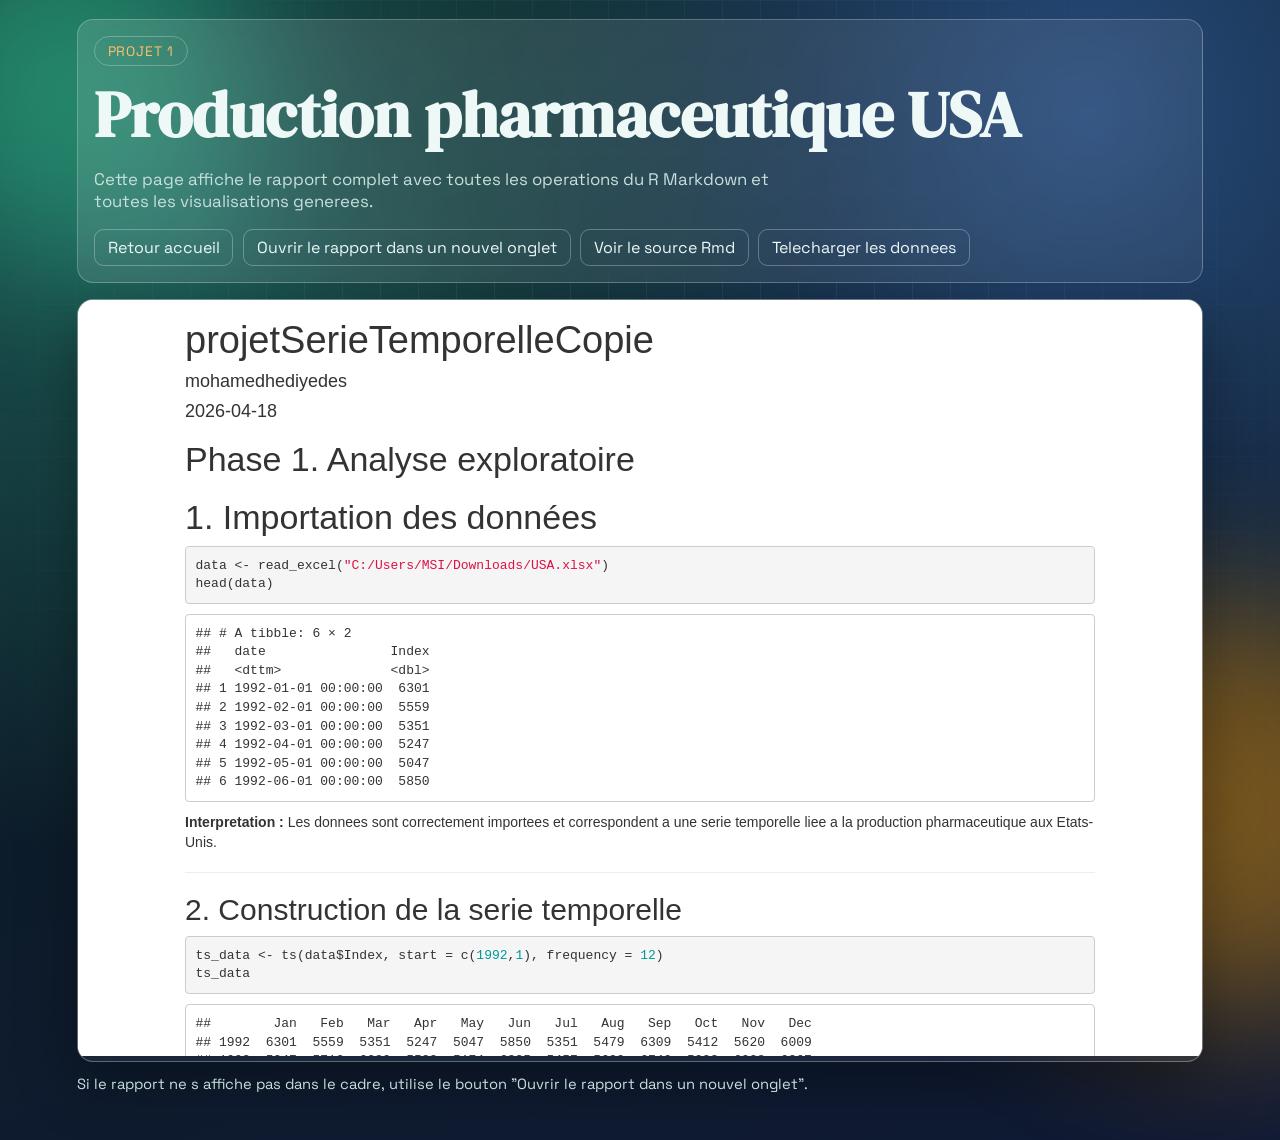
==== projet1-page.html @ 1b98b116 "first commit" ====
<!DOCTYPE html>
<html lang="fr">
<head>
  <meta charset="UTF-8" />
  <meta name="viewport" content="width=device-width, initial-scale=1.0" />
  <title>Projet 1 - Serie Temporelle USA</title>
  <link rel="preconnect" href="https://fonts.googleapis.com" />
  <link rel="preconnect" href="https://fonts.gstatic.com" crossorigin />
  <link href="https://fonts.googleapis.com/css2?family=DM+Serif+Display:ital@0;1&family=Space+Grotesk:wght@300;400;500;700&display=swap" rel="stylesheet" />
  <link rel="stylesheet" href="style.css" />
  <style>
    .project-shell {
      padding: 1.2rem 6vw 2rem;
    }

    .project-top {
      border: 1px solid rgba(255, 255, 255, 0.25);
      border-radius: 1rem;
      background: linear-gradient(145deg, rgba(255, 255, 255, 0.13), rgba(255, 255, 255, 0.06));
      padding: 1rem;
      backdrop-filter: blur(8px);
      margin-bottom: 1rem;
    }

    .top-actions {
      display: flex;
      flex-wrap: wrap;
      gap: 0.6rem;
      margin-top: 0.9rem;
    }

    .top-actions a {
      color: var(--text);
      text-decoration: none;
      border: 1px solid rgba(255, 255, 255, 0.28);
      padding: 0.45rem 0.8rem;
      border-radius: 0.6rem;
    }

    .report-frame-wrap {
      border: 1px solid rgba(255, 255, 255, 0.3);
      border-radius: 1rem;
      overflow: hidden;
      background: rgba(255, 255, 255, 0.05);
      box-shadow: var(--shadow);
    }

    .report-frame {
      width: 100%;
      height: 84vh;
      border: 0;
      background: #ffffff;
    }

    .note {
      color: var(--muted);
      margin-top: 0.8rem;
      font-size: 0.92rem;
    }

    @media (max-width: 720px) {
      .project-shell {
        padding: 1rem;
      }

      .report-frame {
        height: 78vh;
      }
    }
  </style>
</head>
<body>
  <div class="bg-orb orb-1" aria-hidden="true"></div>
  <div class="bg-orb orb-2" aria-hidden="true"></div>
  <div class="grid-overlay" aria-hidden="true"></div>

  <main class="project-shell">
    <section class="project-top">
      <p class="kicker">Projet 1</p>
      <h1>Production pharmaceutique USA</h1>
      <p class="lead">
        Cette page affiche le rapport complet avec toutes les operations du R Markdown
        et toutes les visualisations generees.
      </p>

      <div class="top-actions">
        <a href="index.html">Retour accueil</a>
        <a href="ProjetSerieTemporelleCopie.html" target="_blank" rel="noopener">Ouvrir le rapport dans un nouvel onglet</a>
        <a href="projet1.rmd" target="_blank" rel="noopener">Voir le source Rmd</a>
        <a href="USA.xlsx" target="_blank" rel="noopener">Telecharger les donnees</a>
      </div>
    </section>

    <section class="report-frame-wrap" aria-label="Rapport complet du projet 1">
      <iframe class="report-frame" src="ProjetSerieTemporelleCopie.html" title="Rapport Projet 1"></iframe>
    </section>

    <p class="note">
      Si le rapport ne s affiche pas dans le cadre, utilise le bouton "Ouvrir le rapport dans un nouvel onglet".
    </p>
  </main>
</body>
</html>
---- style.css ----
:root {
  --bg: #0a1f1f;
  --bg-soft: #123635;
  --card: rgba(255, 255, 255, 0.08);
  --card-border: rgba(255, 255, 255, 0.25);
  --text: #edf8f7;
  --muted: #c8dfdc;
  --accent: #ffbf69;
  --accent-2: #2dd4bf;
  --shadow: 0 20px 60px rgba(0, 0, 0, 0.35);
}

* {
  box-sizing: border-box;
}

html,
body {
  margin: 0;
  padding: 0;
}

body {
  font-family: "Space Grotesk", "Segoe UI", Tahoma, sans-serif;
  color: var(--text);
  background: radial-gradient(circle at 15% 20%, #1e5a57 0%, transparent 45%),
    radial-gradient(circle at 85% 10%, #274b7c 0%, transparent 42%),
    linear-gradient(160deg, var(--bg) 0%, #101a35 100%);
  min-height: 100vh;
  overflow-x: hidden;
}

.bg-orb {
  position: fixed;
  border-radius: 50%;
  filter: blur(80px);
  opacity: 0.45;
  z-index: -2;
  pointer-events: none;
}

.orb-1 {
  width: 360px;
  height: 360px;
  background: #34d399;
  top: -100px;
  left: -120px;
}

.orb-2 {
  width: 420px;
  height: 420px;
  background: #f59e0b;
  right: -140px;
  bottom: -120px;
}

.grid-overlay {
  position: fixed;
  inset: 0;
  background-image: linear-gradient(rgba(255, 255, 255, 0.06) 1px, transparent 1px),
    linear-gradient(90deg, rgba(255, 255, 255, 0.06) 1px, transparent 1px);
  background-size: 38px 38px;
  mask-image: radial-gradient(circle at center, black 40%, transparent 90%);
  z-index: -1;
  pointer-events: none;
}

.hero {
  min-height: 90vh;
  display: flex;
  flex-direction: column;
  padding: 1.5rem 6vw 3rem;
}

.top-nav {
  display: flex;
  justify-content: space-between;
  align-items: center;
  gap: 1rem;
}

.logo {
  font-family: "DM Serif Display", Georgia, serif;
  font-size: 1.6rem;
  color: var(--text);
  text-decoration: none;
  letter-spacing: 0.02em;
}

.nav-links {
  display: flex;
  gap: 1rem;
}

.nav-links a {
  color: var(--muted);
  text-decoration: none;
  padding: 0.5rem 0.8rem;
  border-radius: 999px;
  transition: background 0.2s ease, color 0.2s ease;
}

.nav-links a:hover {
  background: rgba(255, 255, 255, 0.12);
  color: var(--text);
}

.hero-content {
  margin: auto 0;
  max-width: 760px;
}

.kicker {
  display: inline-block;
  margin: 0;
  padding: 0.3rem 0.8rem;
  border: 1px solid var(--card-border);
  border-radius: 999px;
  color: var(--accent);
  font-size: 0.86rem;
  letter-spacing: 0.06em;
  text-transform: uppercase;
}

h1,
h2,
h3 {
  margin: 0.75rem 0;
  line-height: 1.15;
}

h1 {
  font-family: "DM Serif Display", Georgia, serif;
  font-size: clamp(2rem, 5vw, 4rem);
}

h2 {
  font-family: "DM Serif Display", Georgia, serif;
  font-size: clamp(1.4rem, 3.6vw, 2.3rem);
}

h3 {
  font-size: 1.35rem;
}

.lead {
  max-width: 65ch;
  color: var(--muted);
  font-size: 1.05rem;
}

.cta {
  display: inline-block;
  margin-top: 1.2rem;
  background: linear-gradient(130deg, var(--accent), #ff9f45);
  color: #241800;
  text-decoration: none;
  font-weight: 700;
  padding: 0.85rem 1.2rem;
  border-radius: 0.7rem;
  box-shadow: var(--shadow);
  transition: transform 0.2s ease;
}

.cta:hover {
  transform: translateY(-2px);
}

.section {
  padding: 2rem 6vw;
}

.section-head {
  margin-bottom: 1.2rem;
}

.project-grid {
  display: grid;
  grid-template-columns: repeat(2, minmax(0, 1fr));
  gap: 1rem;
}

.project-card,
.about-card,
.files-panel {
  border: 1px solid var(--card-border);
  background: linear-gradient(145deg, rgba(255, 255, 255, 0.12), rgba(255, 255, 255, 0.05));
  border-radius: 1.1rem;
  padding: 1.2rem;
  backdrop-filter: blur(8px);
  box-shadow: var(--shadow);
}

.tag {
  margin: 0;
  color: var(--accent-2);
  font-weight: 700;
  letter-spacing: 0.06em;
  text-transform: uppercase;
  font-size: 0.83rem;
}

.project-card p,
.project-card li,
.about-card p {
  color: var(--muted);
}

.project-card ul {
  margin: 0.75rem 0;
  padding-left: 1.2rem;
}

.chart-wrap {
  margin-top: 0.75rem;
  border: 1px solid rgba(255, 255, 255, 0.26);
  border-radius: 0.8rem;
  background: linear-gradient(180deg, rgba(16, 35, 53, 0.72), rgba(8, 22, 30, 0.84));
  padding: 0.5rem;
}

.chart-wrap canvas {
  width: 100%;
  height: 230px;
  display: block;
}

.chart-note {
  margin: 0.5rem 0 0;
  font-size: 0.88rem;
  color: #d5eeea;
}

.actions {
  margin-top: 1rem;
  display: flex;
  flex-wrap: wrap;
  gap: 0.6rem;
}

.actions a,
.files-panel a,
.footer a {
  text-decoration: none;
}

.actions a {
  color: var(--text);
  border: 1px solid rgba(255, 255, 255, 0.28);
  padding: 0.45rem 0.7rem;
  border-radius: 0.6rem;
  transition: border-color 0.2s ease, transform 0.2s ease;
}

.actions a:hover {
  border-color: var(--accent);
  transform: translateY(-2px);
}

.files-panel {
  display: grid;
  grid-template-columns: repeat(2, minmax(0, 1fr));
  gap: 0.7rem;
}

.files-panel a {
  color: var(--text);
  background: rgba(255, 255, 255, 0.08);
  border: 1px dashed rgba(255, 255, 255, 0.3);
  padding: 0.65rem 0.8rem;
  border-radius: 0.65rem;
  transition: background 0.2s ease, border-color 0.2s ease;
}

.files-panel a:hover {
  background: rgba(255, 255, 255, 0.16);
  border-color: var(--accent);
}

.footer {
  margin: 2rem 6vw;
  display: flex;
  justify-content: space-between;
  align-items: center;
  gap: 1rem;
  border-top: 1px solid rgba(255, 255, 255, 0.2);
  padding-top: 1rem;
  color: var(--muted);
}

.footer a {
  color: var(--accent);
}

.reveal {
  opacity: 0;
  transform: translateY(18px);
  transition: opacity 0.7s ease, transform 0.7s ease;
  transition-delay: var(--delay, 0s);
}

.reveal.visible {
  opacity: 1;
  transform: translateY(0);
}

@media (max-width: 960px) {
  .project-grid {
    grid-template-columns: 1fr;
  }

  .files-panel {
    grid-template-columns: 1fr;
  }
}

@media (max-width: 720px) {
  .hero {
    padding: 1rem 1rem 2rem;
  }

  .section {
    padding: 1rem;
  }

  .top-nav {
    flex-direction: column;
    align-items: flex-start;
  }

  .nav-links {
    width: 100%;
    flex-wrap: wrap;
  }

  .footer {
    margin: 1.5rem 1rem;
    flex-direction: column;
    align-items: flex-start;
  }
}
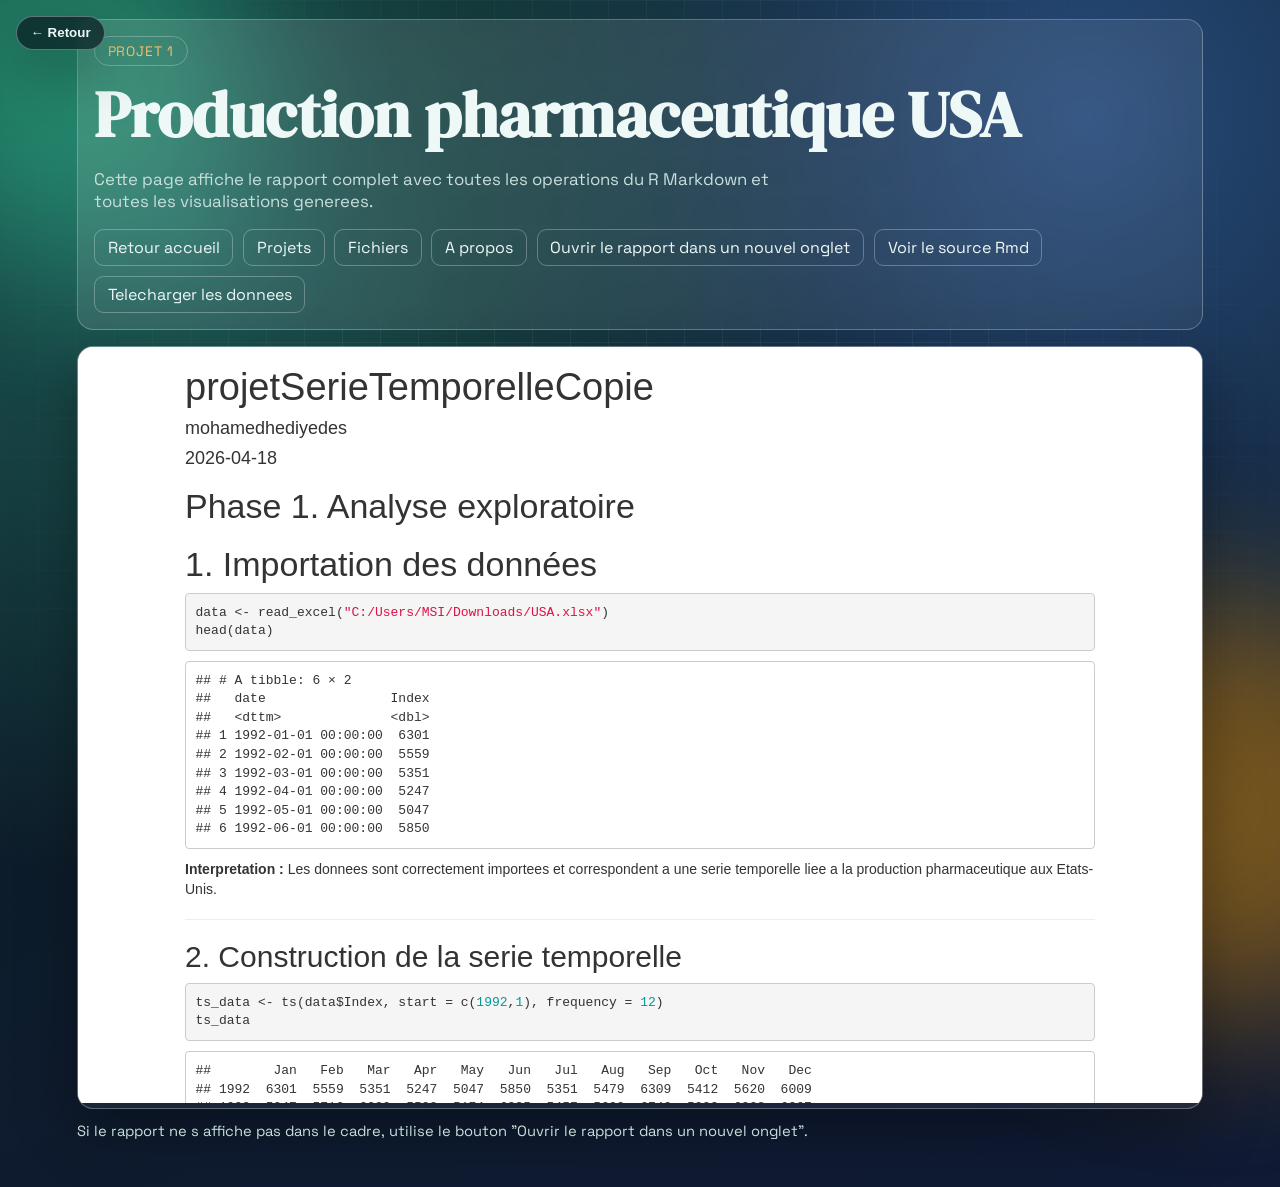
==== commit 368471c5: "second commit" ====
--- a/projet1-page.html
+++ b/projet1-page.html
@@ -74,6 +74,15 @@
   <div class="bg-orb orb-2" aria-hidden="true"></div>
   <div class="grid-overlay" aria-hidden="true"></div>
 
+  <button
+    class="back-arrow"
+    type="button"
+    aria-label="Revenir a la page precedente"
+    onclick="if (window.history.length > 1) { window.history.back(); } else { window.location.href='index.html#projects'; }"
+  >
+    ← Retour
+  </button>
+
   <main class="project-shell">
     <section class="project-top">
       <p class="kicker">Projet 1</p>
@@ -85,6 +94,9 @@
 
       <div class="top-actions">
         <a href="index.html">Retour accueil</a>
+        <a href="index.html#projects">Projets</a>
+        <a href="index.html#files">Fichiers</a>
+        <a href="index.html#about">A propos</a>
         <a href="ProjetSerieTemporelleCopie.html" target="_blank" rel="noopener">Ouvrir le rapport dans un nouvel onglet</a>
         <a href="projet1.rmd" target="_blank" rel="noopener">Voir le source Rmd</a>
         <a href="USA.xlsx" target="_blank" rel="noopener">Telecharger les donnees</a>
--- a/style.css
+++ b/style.css
@@ -28,6 +28,29 @@
     linear-gradient(160deg, var(--bg) 0%, #101a35 100%);
   min-height: 100vh;
   overflow-x: hidden;
+}
+
+.back-arrow {
+  position: fixed;
+  top: 1rem;
+  left: 1rem;
+  z-index: 20;
+  border: 1px solid rgba(255, 255, 255, 0.32);
+  background: rgba(9, 27, 33, 0.72);
+  color: var(--text);
+  padding: 0.52rem 0.85rem;
+  border-radius: 999px;
+  cursor: pointer;
+  font-weight: 600;
+  backdrop-filter: blur(6px);
+  box-shadow: var(--shadow);
+  transition: transform 0.2s ease, border-color 0.2s ease, background 0.2s ease;
+}
+
+.back-arrow:hover {
+  transform: translateY(-2px);
+  border-color: var(--accent);
+  background: rgba(13, 36, 44, 0.9);
 }
 
 .bg-orb {
@@ -316,6 +339,13 @@
 }
 
 @media (max-width: 720px) {
+  .back-arrow {
+    top: 0.75rem;
+    left: 0.75rem;
+    padding: 0.45rem 0.72rem;
+    font-size: 0.92rem;
+  }
+
   .hero {
     padding: 1rem 1rem 2rem;
   }
